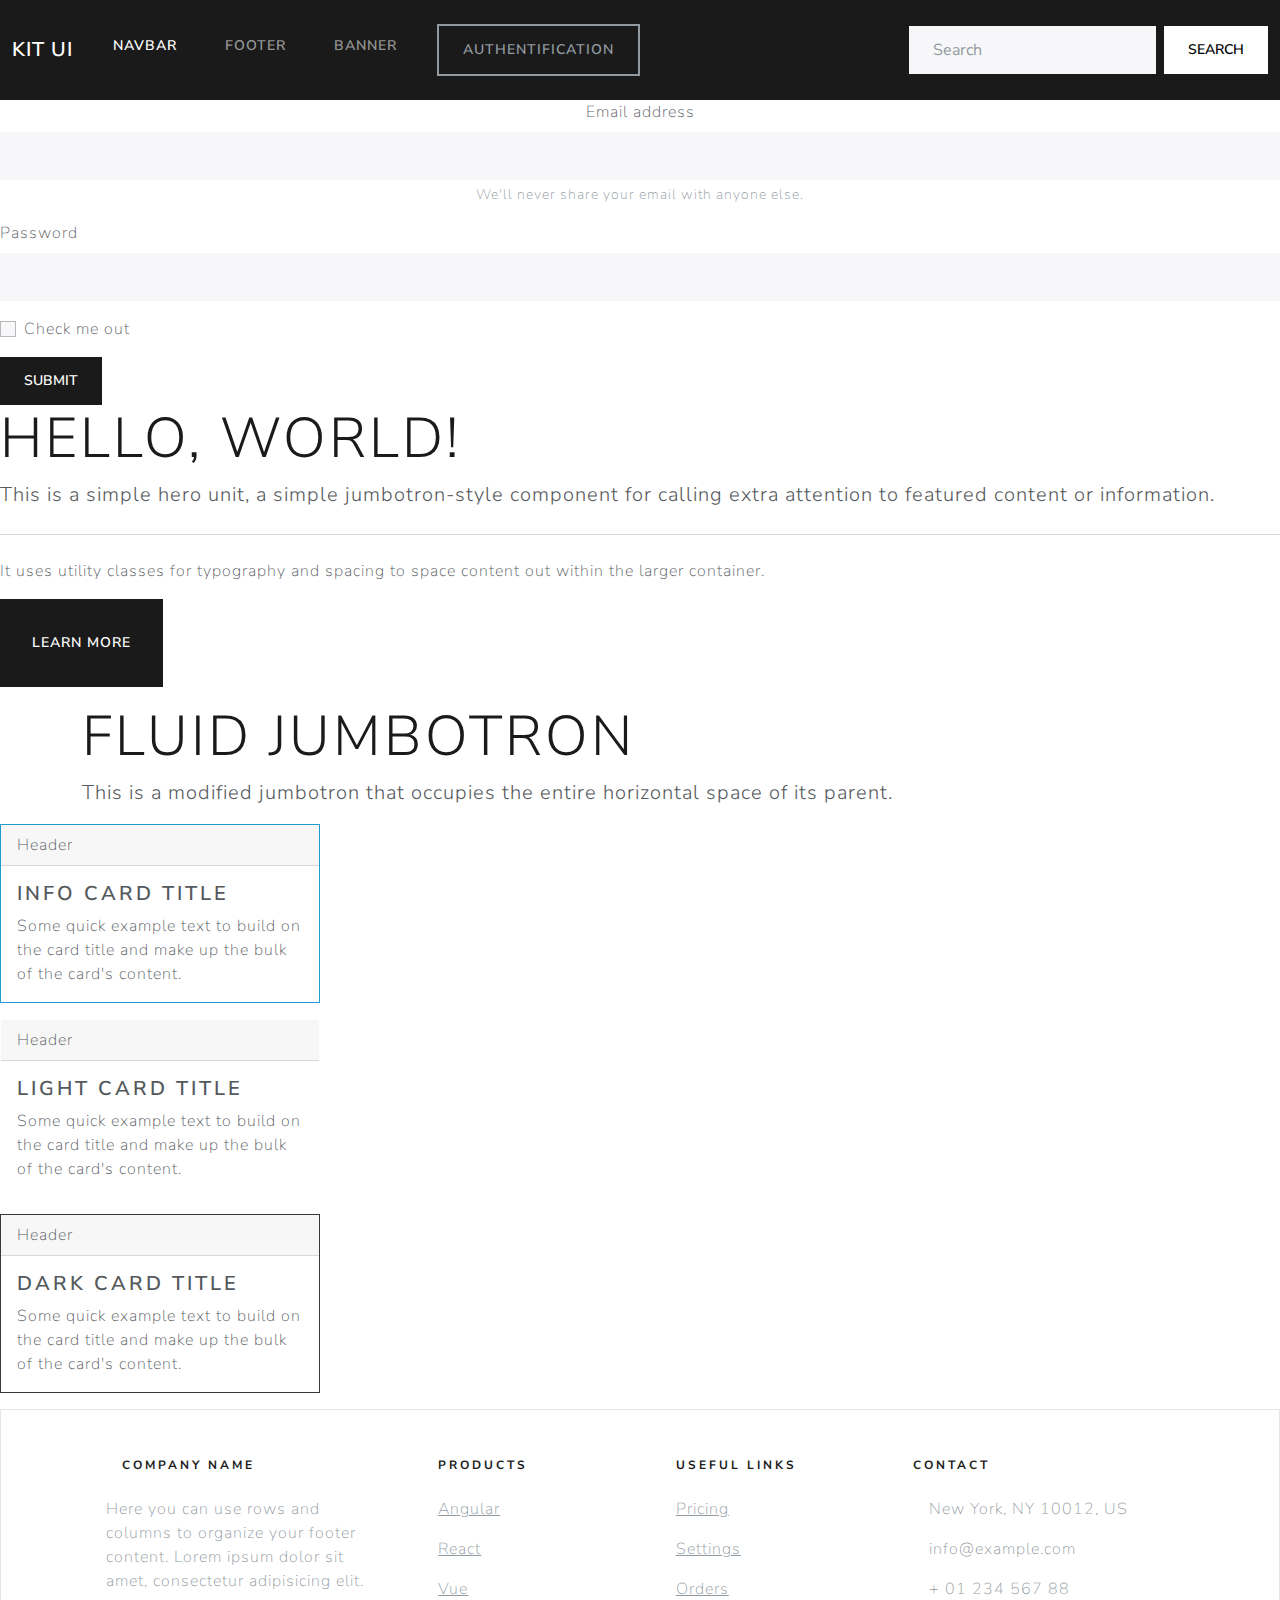
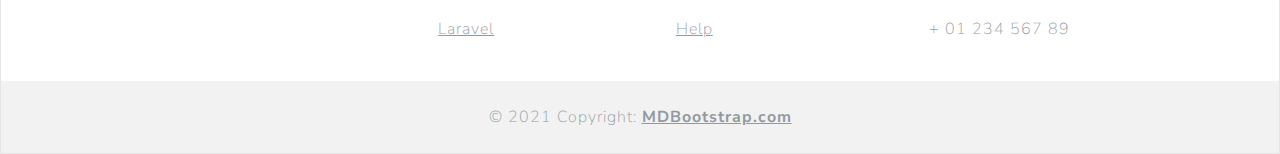
==== index.html @ 0e80d1e8 "first" ====
<!DOCTYPE html>
<html lang="en">
<head>
  <meta charset="UTF-8">
  <meta http-equiv="X-UA-Compatible" content="IE=edge">
  <meta name="viewport" content="width=device-width, initial-scale=1.0">
  <link rel="stylesheet" type="text/css" href="bootstrap.min.css" />
  <title>UI KIT</title>
</head>

<body>

  <nav class="navbar navbar-expand-lg navbar-dark bg-primary">
    <div class="container-fluid">
      <a class="navbar-brand" href="index.html">KIT UI</a>
      <button class="navbar-toggler" type="button" data-bs-toggle="collapse" data-bs-target="#navbarColor01" aria-controls="navbarColor01" aria-expanded="false" aria-label="Toggle navigation">
        <span class="navbar-toggler-icon"></span>
      </button>
  
      <div class="collapse navbar-collapse" id="navbarColor01">
        <ul class="navbar-nav me-auto">
          <li class="nav-item">
            <a class="nav-link active" href="navbar.html">Navbar
              <span class="visually-hidden">(current)</span>
            </a>
          </li>
          <li class="nav-item">
            <a class="nav-link" href="footer.html">Footer</a>
          </li>
          <li class="nav-item">
            <a class="nav-link" href="banner.html">Banner</a>
          </li>
          <li class="nav-item">
            <a class="btn btn-outline-secondary" href="authentification.html" role="button">Authentification</a>
          </li>
        </ul>
        <form class="d-flex">
          <input class="form-control me-sm-2" type="text" placeholder="Search">
          <button class="btn btn-secondary my-2 my-sm-0" type="submit">Search</button>
        </form>
      </div>
    </div>
  </nav>


  <form>
    <div class="mb-3 text-center">
      <label for="exampleInputEmail1" class="form-label">Email address</label>
      <input type="email" class="form-control" id="exampleInputEmail1" aria-describedby="emailHelp">
      <div id="emailHelp" class="form-text">We'll never share your email with anyone else.</div>
    </div>
    <div class="mb-3">
      <label for="exampleInputPassword1" class="form-label">Password</label>
      <input type="password" class="form-control" id="exampleInputPassword1">
    </div>
    <div class="mb-3 form-check">
      <input type="checkbox" class="form-check-input" id="exampleCheck1">
      <label class="form-check-label" for="exampleCheck1">Check me out</label>
    </div>
    <button type="submit" class="btn btn-primary">Submit</button>
  </form>


  <div class="jumbotron">
    <h1 class="display-4">Hello, world!</h1>
    <p class="lead">This is a simple hero unit, a simple jumbotron-style component for calling extra attention to featured content or information.</p>
    <hr class="my-4">
    <p>It uses utility classes for typography and spacing to space content out within the larger container.</p>
    <p class="lead">
      <a class="btn btn-primary btn-lg" href="#" role="button">Learn more</a>
    </p>
  </div>

  <div class="jumbotron jumbotron-fluid">
    <div class="container">
      <h1 class="display-4">Fluid jumbotron</h1>
      <p class="lead">This is a modified jumbotron that occupies the entire horizontal space of its parent.</p>
    </div>
  </div>

  <div class="card border-info mb-3" style="max-width: 20rem;">
    <div class="card-header">Header</div>
    <div class="card-body">
      <h4 class="card-title">Info card title</h4>
      <p class="card-text">Some quick example text to build on the card title and make up the bulk of the card's content.</p>
    </div>
  </div>
  <div class="card border-light mb-3" style="max-width: 20rem;">
    <div class="card-header">Header</div>
    <div class="card-body">
      <h4 class="card-title">Light card title</h4>
      <p class="card-text">Some quick example text to build on the card title and make up the bulk of the card's content.</p>
    </div>
  </div>
  <div class="card border-dark mb-3" style="max-width: 20rem;">
    <div class="card-header">Header</div>
    <div class="card-body">
      <h4 class="card-title">Dark card title</h4>
      <p class="card-text">Some quick example text to build on the card title and make up the bulk of the card's content.</p>
    </div>
  </div>

  <!-- Footer -->
  <footer class="text-center text-lg-start bg-light text-muted">
  

    <!-- Section: Links  -->
    <section class="">
      <div class="container text-center text-md-start mt-5">
        <!-- Grid row -->
        <div class="row mt-3">
          <!-- Grid column -->
          <div class="col-md-3 col-lg-4 col-xl-3 mx-auto mb-4">
            <!-- Content -->
            <h6 class="text-uppercase fw-bold mb-4">
              <i class="fas fa-gem me-3"></i>Company name
            </h6>
            <p>
              Here you can use rows and columns to organize your footer content. Lorem ipsum
              dolor sit amet, consectetur adipisicing elit.
            </p>
          </div>
          <!-- Grid column -->
  
          <!-- Grid column -->
          <div class="col-md-2 col-lg-2 col-xl-2 mx-auto mb-4">
            <!-- Links -->
            <h6 class="text-uppercase fw-bold mb-4">
              Products
            </h6>
            <p>
              <a href="#!" class="text-reset">Angular</a>
            </p>
            <p>
              <a href="#!" class="text-reset">React</a>
            </p>
            <p>
              <a href="#!" class="text-reset">Vue</a>
            </p>
            <p>
              <a href="#!" class="text-reset">Laravel</a>
            </p>
          </div>
          <!-- Grid column -->
  
          <!-- Grid column -->
          <div class="col-md-3 col-lg-2 col-xl-2 mx-auto mb-4">
            <!-- Links -->
            <h6 class="text-uppercase fw-bold mb-4">
              Useful links
            </h6>
            <p>
              <a href="#!" class="text-reset">Pricing</a>
            </p>
            <p>
              <a href="#!" class="text-reset">Settings</a>
            </p>
            <p>
              <a href="#!" class="text-reset">Orders</a>
            </p>
            <p>
              <a href="#!" class="text-reset">Help</a>
            </p>
          </div>
          <!-- Grid column -->
  
          <!-- Grid column -->
          <div class="col-md-4 col-lg-3 col-xl-3 mx-auto mb-md-0 mb-4">
            <!-- Links -->
            <h6 class="text-uppercase fw-bold mb-4">
              Contact
            </h6>
            <p><i class="fas fa-home me-3"></i> New York, NY 10012, US</p>
            <p>
              <i class="fas fa-envelope me-3"></i>
              info@example.com
            </p>
            <p><i class="fas fa-phone me-3"></i> + 01 234 567 88</p>
            <p><i class="fas fa-print me-3"></i> + 01 234 567 89</p>
          </div>
          <!-- Grid column -->
        </div>
        <!-- Grid row -->
      </div>
    </section>
    <!-- Section: Links  -->
  
    <!-- Copyright -->
    <div class="text-center p-4" style="background-color: rgba(0, 0, 0, 0.05);">
      © 2021 Copyright:
      <a class="text-reset fw-bold" href="https://mdbootstrap.com/">MDBootstrap.com</a>
    </div>
    <!-- Copyright -->
  </footer>
  <!-- Footer -->

</body>

</html>
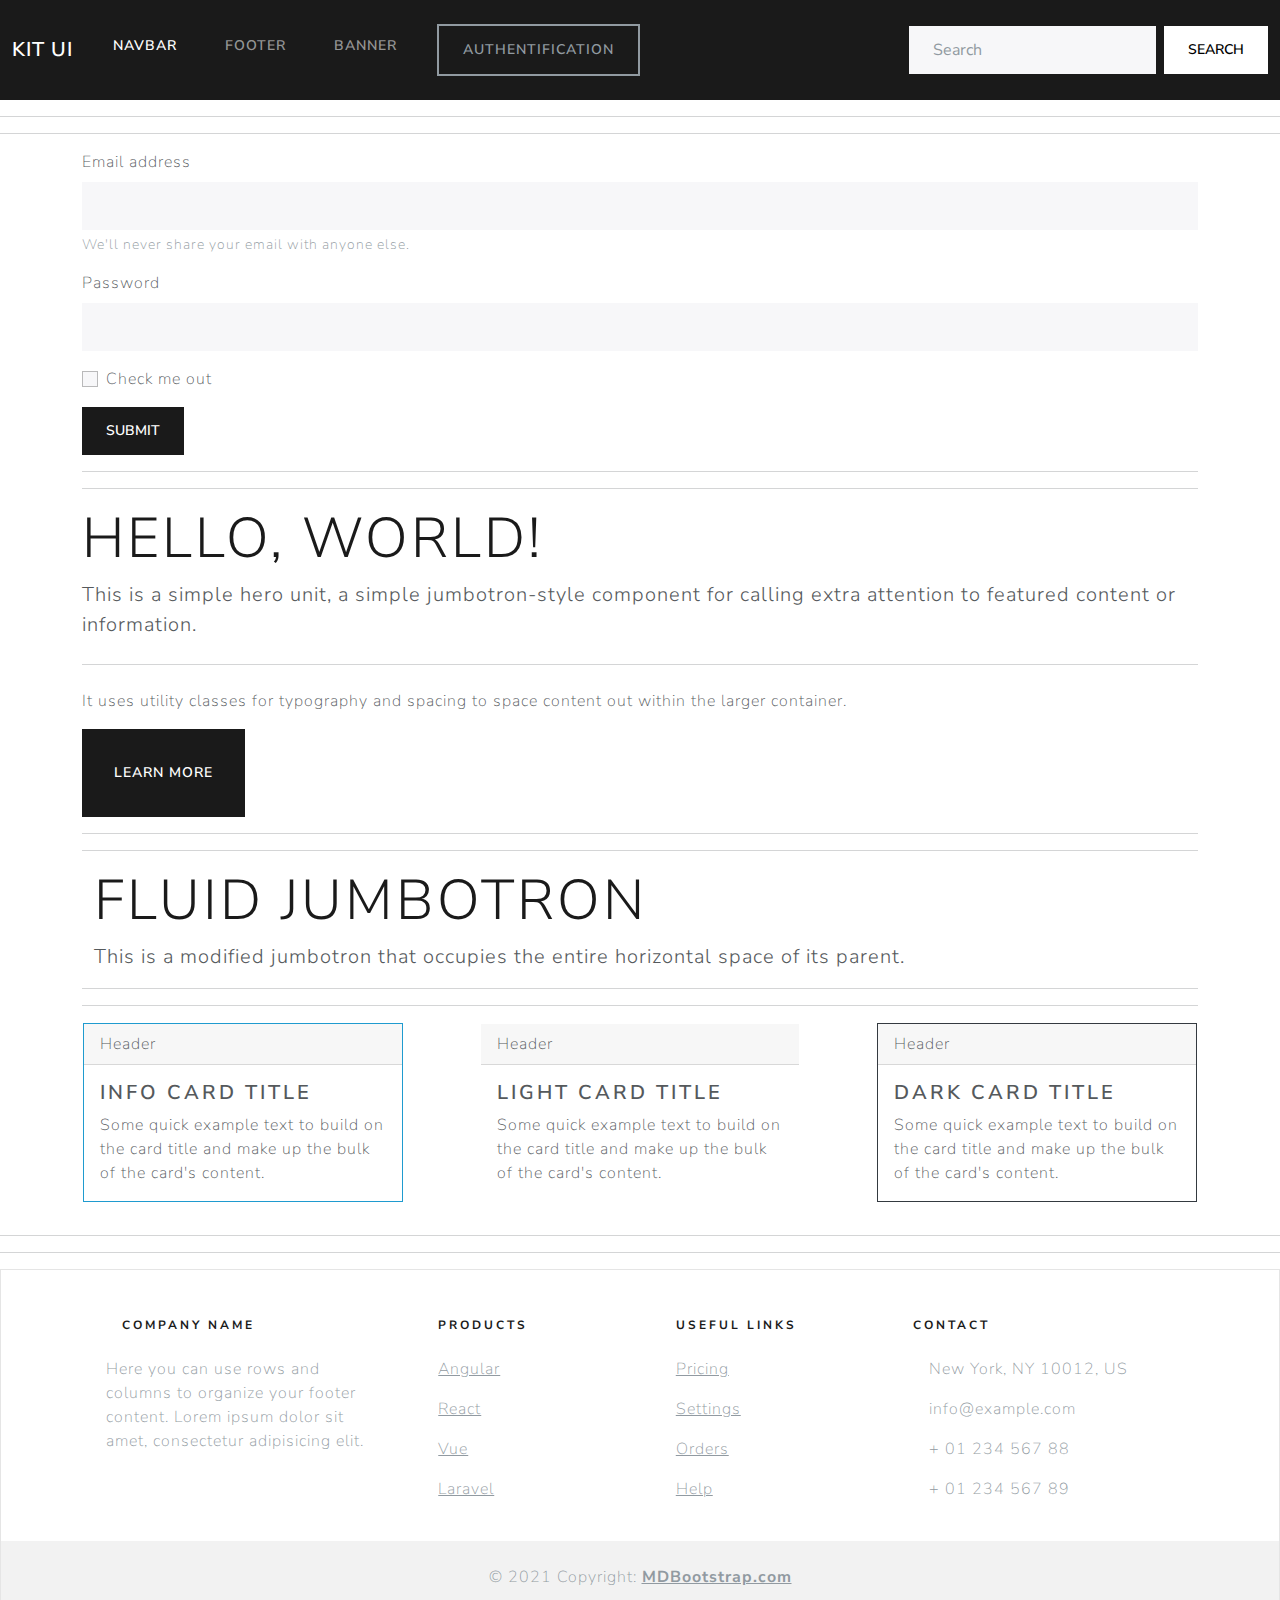
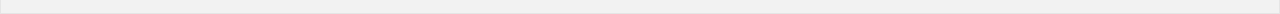
==== commit f4398680: "first" ====
--- a/index.html
+++ b/index.html
@@ -41,10 +41,13 @@
       </div>
     </div>
   </nav>
-
-
+  <hr />
+  <hr />
+
+
+  <div class="container">
   <form>
-    <div class="mb-3 text-center">
+    <div class="mb-3">
       <label for="exampleInputEmail1" class="form-label">Email address</label>
       <input type="email" class="form-control" id="exampleInputEmail1" aria-describedby="emailHelp">
       <div id="emailHelp" class="form-text">We'll never share your email with anyone else.</div>
@@ -59,6 +62,9 @@
     </div>
     <button type="submit" class="btn btn-primary">Submit</button>
   </form>
+  <hr />
+  <hr />
+
 
 
   <div class="jumbotron">
@@ -70,13 +76,15 @@
       <a class="btn btn-primary btn-lg" href="#" role="button">Learn more</a>
     </p>
   </div>
-
+  <hr /><hr />
   <div class="jumbotron jumbotron-fluid">
     <div class="container">
       <h1 class="display-4">Fluid jumbotron</h1>
       <p class="lead">This is a modified jumbotron that occupies the entire horizontal space of its parent.</p>
     </div>
   </div>
+  <hr /><hr />
+  <div class="card" style="display: flexbox; flex-direction: row; justify-content: space-between; border-color: white;">
 
   <div class="card border-info mb-3" style="max-width: 20rem;">
     <div class="card-header">Header</div>
@@ -100,6 +108,11 @@
     </div>
   </div>
 
+</div>
+
+
+</div>
+<hr /><hr />
   <!-- Footer -->
   <footer class="text-center text-lg-start bg-light text-muted">
   
@@ -196,5 +209,4 @@
 
 </body>
 
-</html>
-
+</html>